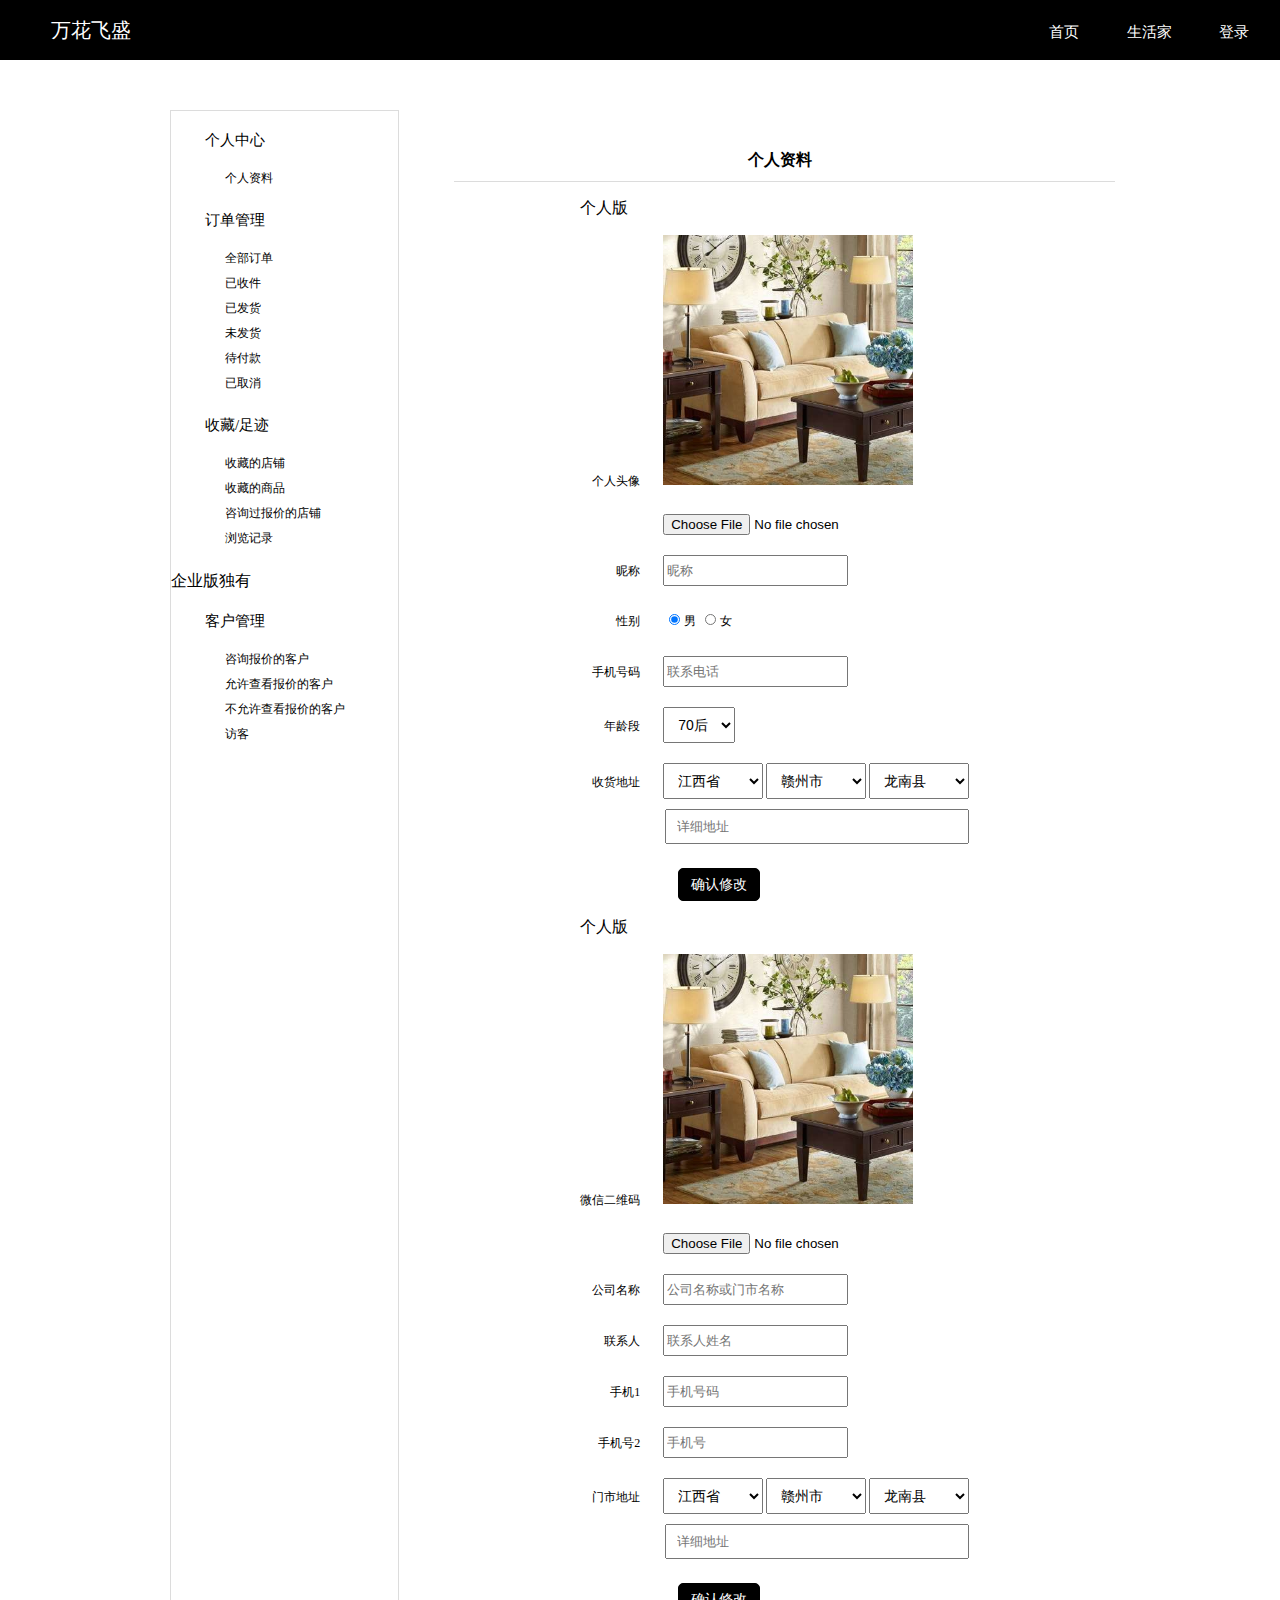
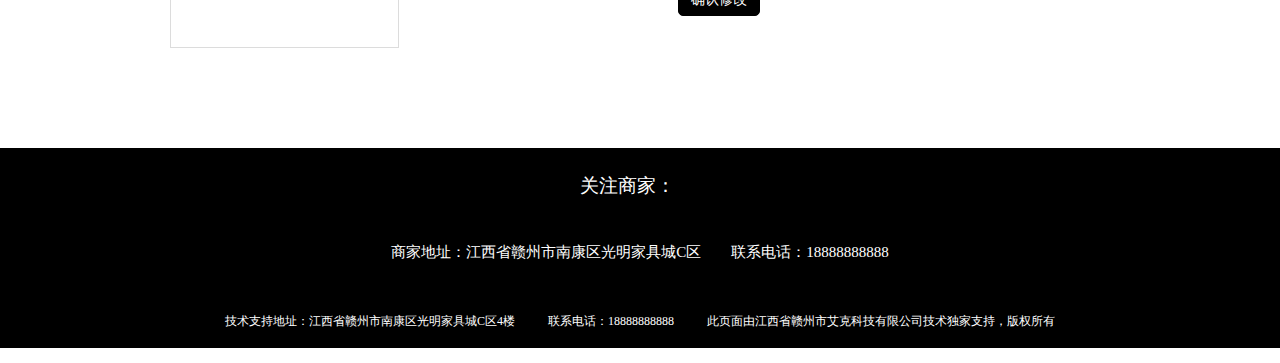
==== user.html @ 7c46bdc6 "2016-11-17.1" ====
<!doctype html>
<html>

	<head>
		<meta charset="utf-8">
		<title>用户中心</title>
		<meta name="viewport" content="width=device-width,initial-scale=1,user-scalable=0">
		<link rel="stylesheet" href="css/user.css" />
		<link rel="stylesheet" type="text/css" href="css/topBottom.css" />
		<link rel="stylesheet" href="css/iconfont.css" />
	</head>

	<body ontouchstart>
		<!--顶部导航栏-->
		<div class=" borderButtom">
			<div>
				<a href="index.html" class="">万花飞盛</a>
			</div>
			<div>
				<a href="index.html ">首页</a>
				<a href="indexLifeHome.html ">生活家</a>
				<a>登录</a>
			</div>
		</div>
		<div class="userIBox">
			<div class="userIBoxLeft">
				<div class="oneCenter">
					<p>个人中心</p>
					<ul>
						<li>
							个人资料
						</li>
					</ul>
				</div>
				<div class="ordersManage">
					<p>订单管理</p>
					<ul>
						<li class="ordersManage5">
							全部订单
						</li>
						<li class="ordersManage4">
							已收件
						</li>
						<li class="ordersManage3">
							已发货
						</li>
						<li class="ordersManage2">
							未发货
						</li>
						<li class="ordersManage1">
							待付款
						</li>
						<li class="ordersManage0">
							已取消
						</li>
					</ul>
				</div>
				<div class="collection">
					<p>收藏/足迹</p>
					<ul>
						<li class="collection1">
							收藏的店铺
						</li>
						<li class="collection2">
							收藏的商品
						</li>
						<li class="collection3">
							咨询过报价的店铺
						</li>
						<li class="collection4">
							浏览记录
						</li>
					</ul>
				</div>
				企业版独有
				<div class="customer">
					<p>客户管理</p>
					<ul>
						<li class="customer1">
							咨询报价的客户
						</li>
						<li class="customer2">
							允许查看报价的客户
						</li>
						<li class="customer3">
							不允许查看报价的客户
						</li>
						<li class="customer4">
							访客
						</li>

					</ul>
				</div>
			</div>
			<div class="userIBoxRight">
				<div>
					<!--个人中心-->
					<div class="oneCenter">
						<p>个人资料</p>
						
						<div class="">
							<p>个人版</p>
							<form action="" method="post" name="form1">
								
								<div class="">
									<span>个人头像</span>
									<img src="images/2 (11).jpg" />
									<span></span>
									<input type="file" name="选择图片" id="" value="上传头像" />
								</div>
								<p>
									<span>昵称</span>
									<input type="text" placeholder="昵称" />
								</p>
								<p >
									<span>性别</span>
									<input type="radio" value="男" id="s11" name="xb" checked="checked" style="height: 11px;line-height: 11px;" /><label for="s11">男</label>
									<input type="radio" value="女" id="s12" name="xb" style="height: 11px;line-height: 11px;" /><label for="s12">女</label>
								</p>
								<p>
									<span>手机号码</span>
									<input type="tel" name="" id="" placeholder="联系电话" />
									
								</p>
								<p>
									<span>年龄段</span>
									<select name="年龄段">
										<option value="">70后</option>
										<option value="">80后</option>
										<option value="">90后</option>
									</select>
								</p>
								<div id="city_china_val">
									<span>收货地址</span>
									<select class="province cxselect" data-value="江西省" data-first-title="选择省" disabled="disabled"></select>
									<select class="city cxselect" data-value="赣州市" data-first-title="选择市" disabled="disabled"></select>
									<select class="area cxselect" data-value="龙南县" data-first-title="选择地区" disabled="disabled"></select>
									<input type="text" name="" id="" placeholder="详细地址" />
								</div>
								<p>
									<span></span>
									<input type="submit" name="" id="" value="确认修改" />
								</p>
							</form>
						</div>
						<div class="">
							<p>个人版</p>
							<form action="" method="post">
							
								<div class="">
									<span>微信二维码</span>
									<img src="images/2 (11).jpg" />
									<span></span>
									<input type="file" name="选择图片" id="" value="上传头像" />
								</div>
								<p>
									<span>公司名称</span>
									<input type="text" name="" id="" placeholder="公司名称或门市名称"/>
								</p>
								<p>
									<span>联系人</span>
									<input type="text" name="" id="" placeholder="联系人姓名"/>
								</p>
								<p>
									<span>手机1</span>
									<input type="text" name="" id="" placeholder="手机号码"/>
								</p>
								<p>
									<span>手机号2</span>
									<input type="text" name="" id="" placeholder="手机号"/>
								</p>
								<div id="city_china_val1">
									<span>门市地址</span>
									<select class="province cxselect" data-value="江西省" data-first-title="选择省" disabled="disabled"></select>
									<select class="city cxselect" data-value="赣州市" data-first-title="选择市" disabled="disabled"></select>
									<select class="area cxselect" data-value="龙南县" data-first-title="选择地区" disabled="disabled"></select>
									<input type="text" name="" id="" placeholder="详细地址" />
								</div>
								<p>
									<span></span>
									<input type="submit" name="" id="" value="确认修改" />
								</p>
							</form>
						</div>
					</div>
					<!--个人中心END-->
					<!--订单管理-->
					<div class="ordersManage" style="display: none;">
						<ul>
							<li class="ordersManage5">全部订单</li>
							<li class="ordersManage4">已收件</li>
							<li class="ordersManage3">已发货</li>
							<li class="ordersManage2">未发货</li>
							<li class="ordersManage1">待付款</li>
							<li class="ordersManage0">已取消</li>
						</ul>
						<ul>
							<li>商品名称</li>
							<li>单价（元）</li>
							<li>数量（件）</li>
							<li>总价（元）</li>
							<li>订单形成时间</li>
							<li>交易状态</li>
						</ul>
						<ul>
							<li class="ordersManage4">
								<span>Aurora奥罗拉皮沙发多多多多多多</span>
								<span>666</span>
								<span>2</span>
								<span>1332</span>
								<span>2016.11.16</span>
								<span class="ordersManage4">已收件</span>
							</li>
							<li class="ordersManage3">
								<span>xxx餐桌椅</span>
								<span>666</span>
								<span>2</span>
								<span>1332</span>
								<span>2016.11.16</span>
								<span>已发货</span>
							</li>
							<li class="ordersManage2">
								<span>xxx餐桌椅</span>
								<span>666</span>
								<span>2</span>
								<span>1332</span>
								<span>2016.11.16</span>
								<span>未发货</span>
							</li>
							<li class="ordersManage1">
								<span>xxx餐桌椅</span>
								<span>666</span>
								<span>2</span>
								<span>1332</span>
								<span>2016.11.16</span>
								<span>未付款</span>
							</li>
							<li class="ordersManage0">
								<span>xxx餐桌椅</span>
								<span>666</span>
								<span>2</span>
								<span>1332</span>
								<span>2016.11.16</span>
								<span>已取消</span>
							</li>

						</ul>
					</div>
					<!--订单管理END-->
					<!--足迹-->
					<div class="collection" style="display: none;">
						<ul>
							<li class="collection1">收藏的店铺</li>
							<li class="collection2">收藏的商品</li>
							<li class="collection3">咨询过报价的店铺</li>
							<li class="collection4">浏览记录</li>
						</ul>
						<hr style="margin: 0 5%;" />
						<!--收藏的店铺-->
						<ul class="collection1">
							<li>
								<div>
									<img src="images/2 (11).jpg" alt="" />
									<div>
										<p>进入店铺</p>
										<p>删除</p>
									</div>
								</div>
								<p>店铺名称</p>
							</li>
							<li>
								<div>
									<img src="images/2 (11).jpg" alt="" />
									<div>
										<p>进入店铺</p>
										<p>删除</p>
									</div>
								</div>
								<p>店铺名称</p>
							</li>
							<li>
								<div>
									<img src="images/2 (11).jpg" alt="" />
									<div>
										<p>进入店铺</p>
										<p>删除</p>
									</div>
								</div>
								<p>店铺名称</p>
							</li>

						</ul>
						<ul class="collection2">
							<li>
								<div class="">
									<img src="images/2 (11).jpg" alt="" />
									<div>
										<p>进入店铺</p>
										<p>删除</p>
									</div>
								</div>
								<p>宝贝名称qqqqfasdfadfasqqqqq</p>
								<p>￥520</p>
							</li>
							<li>
								<div class="">
									<img src="images/2 (11).jpg" alt="" />
									<div>
										<p>进入店铺</p>
										<p>删除收藏</p>
									</div>
								</div>
								<p>宝贝名称qqqqfasdfadfasqqqqq</p>
								<p>￥520</p>
							</li>

						</ul>
						<ul class="collection3">
							<li>
								<div class="">
									<img src="images/2 (11).jpg" alt="" />
								</div>
								<p>客户名</p>
							</li>
							<li>
								<div class="">
									<img src="images/2 (11).jpg" alt="" />
								</div>
								<p>客户名</p>
							</li>
						</ul>
						<ul class="collection4">
							<li>
								<div class="">
									<img src="images/2 (11).jpg" alt="" />
									<div>
										<p>进入店铺</p>
										<p>收藏商品</p>
									</div>
								</div>
								<p>宝贝名称qqqqfasdfadfasqqqqq</p>
								<p>2016.11.16</p>
							</li>
							<li>
								<div class="">
									<img src="images/2 (11).jpg" alt="" />
									<div>
										<p>进入店铺</p>
										<p>收藏商品</p>
									</div>
								</div>
								<p>2016.11.16</p>
								<p>￥520</p>
							</li>
							<li>
								<div class="">
									<img src="images/2 (11).jpg" alt="" />
									<div>
										<p>进入店铺</p>
										<p>收藏商品</p>
									</div>
								</div>
								<p>2016.11.16</p>
								<p>￥520</p>
							</li>
						</ul>
					</div>
					<!--足迹END-->
					<!--客户管理-->
					<div class="customer" style="display: none;">
						<ul>
							<li class="customer1">咨询报价的客户</li>
							<li class="customer2">允许查看报价的客户</li>
							<li class="customer3">不允许查看报价的客户</li>
							<li class="customer4">访客</li>
						</ul>
						<hr style="margin: 0 5%;" />
						<!--咨询报价的客户-->
						<ul class="customer1">
							<li>
								<div>
									<img src="images/2 (11).jpg" alt="" />
									<div>
										<p>允许</p>
										<p>拒绝</p>
									</div>
								</div>
								<p>客户名称</p>
								<p>咨询时间</p>
							</li>
							<li>
								<div>
									<img src="images/2 (11).jpg" alt="" />
									<div>
										<p>允许</p>
										<p>拒绝</p>
									</div>
								</div>
								<p>客户名称</p>
								<p>咨询时间</p>
							</li>
							<li>
								<div>
									<img src="images/2 (11).jpg" alt="" />
									<div>
										<p>允许</p>
										<p>拒绝</p>
									</div>
								</div>
								<p>客户名称</p>
								<p>咨询时间</p>
							</li>
						</ul>
						<!--允许查看报价的客户-->
						<ul class="customer2">
							<li>
								<div>
									<img src="images/2 (11).jpg" alt="" />
									<div>
										<p>允许+1</p>
										<p>允许-1</p>
									</div>
								</div>
								<p>客户名称</p>
								<p>允许时间</p>
							</li>
							<li>
								<div>
									<img src="images/2 (11).jpg" alt="" />
									<div>
										<p>允许+1</p>
										<p>允许-1</p>
									</div>
								</div>
								<p>客户名称</p>
								<p>允许时间</p>
							</li>
							<li>
								<div>
									<img src="images/2 (11).jpg" alt="" />
									<div>
										<p>允许+1</p>
										<p>允许-1</p>
									</div>
								</div>
								<p>客户名称</p>
								<p>允许时间</p>
							</li>
						</ul>
						<!--不允许查看报价的客户-->
						<ul class="customer3">
							<li>
								<div>
									<img src="images/2 (11).jpg" alt="" />
									<div>
										<p>允许</p>
									</div>
								</div>
								<p>客户名称</p>
								<p>不允许时间</p>
							</li>
							<li>
								<div>
									<img src="images/2 (11).jpg" alt="" />
									<div>
										<p>允许</p>
									</div>
								</div>
								<p>客户名称</p>
								<p>不允许时间</p>
							</li>
							<li>
								<div>
									<img src="images/2 (11).jpg" alt="" />
									<div>
										<p>允许</p>
									</div>
								</div>
								<p>客户名称</p>
								<p>不允许时间</p>
							</li>
						</ul>
						<ul class="customer4">
							<li>
								<div>
									<img src="images/2 (11).jpg" alt="" />
								</div>
								<p>客户名称</p>
								<p>访问时间</p>
							</li>
						</ul>
					</div>
					<!--客户管理-->
				</div>
			</div>
		</div>
		<!--弹出-->
		<div class="panel-default2">
			<div class="">
				<p>联系人：xxx</p>
				<p>电话：18888888888</p>
				<img src="images/erweima.png" />
			</div>
		</div>

		<!--预留底部信息-->
		<div class="obligate">

			<div class="">
				关注商家：<span class="panel-default1 iconfont">&#xe63a;</span>
			</div>
			<div class="">
				商家地址：江西省赣州市南康区光明家具城C区<span>联系电话：18888888888</span>
			</div>
			<div class="">
				技术支持地址：江西省赣州市南康区光明家具城C区4楼
				<span>联系电话：18888888888</span>
				<span>
					此页面由江西省赣州市艾克科技有限公司技术独家支持，版权所有
				</span>
			</div>
		</div>
		<script type="text/javascript" src="js/jquery-3.1.0.min.js"></script>
		<script src="js/user.js" type="text/javascript" charset="utf-8"></script>
		<script src="js/jquery.cxselect.min.js" type="text/javascript" charset="utf-8"></script>
		<script>
			$.cxSelect.defaults.url = 'js/cityData.min.json';
			
			$('#city_china').cxSelect({
				selects: ['province', 'city', 'area']
			});
			
			$('#city_china_val,#city_china_val1').cxSelect({
				selects: ['province', 'city', 'area'],
				nodata: 'none'
			});
		</script>
	</body>

</html>
---- css/user.css ----
.userIBox{
	width: 1000px;
	margin: 50px auto;
	display: flex;
	min-height: 300px;
}
/*左侧*/
.userIBox div.userIBoxLeft{
	flex: 1;
	border: 1px solid gainsboro;
	margin: 0 30px;
}
.userIBox div.userIBoxLeft div{
	width: 70%;
	margin: 20px 15%;
}
.userIBox div.userIBoxLeft div p{
	font-size: 15px;
}
.userIBox div.userIBoxLeft div ul{
	padding-left: 20px;
}
.userIBox div.userIBoxLeft div ul li{
	list-style-type: none;
	cursor: default;
	line-height: 25px;
	height: 25px;
	font-size: 12px;
}

.userIBox div.userIBoxLeft div ul li a{
	color: #000000;
}
/*左侧END*/
/*右侧*/
.userIBox div.userIBoxRight{
	flex: 3;
	padding: 20px 15px;
}

/*个人中心*/
.userIBox div.userIBoxRight .oneCenter{
	margin-top: 20px;
}
.userIBox div.userIBoxRight .oneCenter>p{
	margin: 10px;
	border-bottom: 1px solid gainsboro;
	padding-bottom: 10px;
	text-align: center;
	font-weight: bold;
	padding-right: 10px;
}
.userIBox div.userIBoxRight .oneCenter>div{
	width: 60%;
	margin:0 auto;
}
.userIBox div.userIBoxRight .oneCenter>div form{
	width: 100%;
}
.userIBox div.userIBoxRight .oneCenter>div form>div:nth-of-type(1){
	margin: 0;
	font-size: 12px;
}
.userIBox div.userIBoxRight .oneCenter>div form>div:nth-of-type(1) input{
	margin-top: 20px;
	
}
.userIBox div.userIBoxRight .oneCenter>div form>div:nth-of-type(1) img{
	width: 250px;
	height: 250px;
	margin: 0 auto;
}
.userIBox div.userIBoxRight .oneCenter>div form>p{
	font-size: 12px;
	line-height: 30px;
	margin-top: 20px;
}
.userIBox div.userIBoxRight .oneCenter>div form>p span,
.userIBox div.userIBoxRight .oneCenter>div form>div span{
	display: inline-block;
	width: 60px;
	line-height: 25px;
	height: 25px;
	margin-right: 20px;
	text-align: right;
}
.userIBox div.userIBoxRight .oneCenter>div form>p input{
	height: 25px;
	line-height: 25px;
}

.userIBox div.userIBoxRight .oneCenter>div form>p label{
	line-height: 12px !important;
	height: 12px !;
	font-size: 12px;
}
.userIBox div.userIBoxRight .oneCenter>div form>p select,
.userIBox div.userIBoxRight .oneCenter>div form>#city_china_val select,
.userIBox div.userIBoxRight .oneCenter>div form>#city_china_val1 select{
	padding: 8px 10px;
	font-size: 14px;
}
.userIBox div.userIBoxRight .oneCenter>div form>p select option{
	padding: 8px 10px;
	font-size: 15px;	
}
.userIBox div.userIBoxRight .oneCenter>div form>p:nth-of-type(5) input{
	padding: 3px 12px;
	height: auto;
	font-size: 14px;
	border-radius: 5px;
	margin-left: 15px;
	text-align: center;
	background-color: #000000;
	border: 1px solid #000000;
	color: white;
}
.userIBox div.userIBoxRight .oneCenter>div form>#city_china_val,
.userIBox div.userIBoxRight .oneCenter>div form>#city_china_val1{
	font-size: 12px;
	margin-top: 20px;
}
.userIBox div.userIBoxRight .oneCenter>div form>#city_china_val select,
.userIBox div.userIBoxRight .oneCenter>div form>#city_china_val1 select{
	width: 100px;
}
.userIBox div.userIBoxRight .oneCenter>div form>#city_china_val input,
.userIBox div.userIBoxRight .oneCenter>div form>#city_china_val1 input{
	margin-left: 85px;
	margin-top: 10px;
	padding: 8px 10px;
	width: 280px;
}
/*个人中心END*/
/*订单管理管理*/
.userIBox div.userIBoxRight .ordersManage{
	
}
.userIBox div.userIBoxRight .ordersManage ul{
	margin: 20px 0;
	padding: 0;
}
.userIBox div.userIBoxRight .ordersManage ul li{
	list-style-type: none;
	display: inline-block;
	padding: 10px 11px;
	border: 1px solid rgba(0,0,0,0);
	border-radius:5px ;
	margin-right: 15px;
	font-size: 15px;
	cursor: default;
}
.userIBox div.userIBoxRight .ordersManage ul li a{
	color: #000000;
}
.userIBox div.userIBoxRight .ordersManage ul:nth-of-type(2){
	background-color: #000000;
	color: white;
	padding: 5px;
}
.userIBox div.userIBoxRight .ordersManage ul:nth-of-type(2) li{
	border: none;
	padding: 8px 2px;
	margin: 0;
}
.userIBox div.userIBoxRight .ordersManage ul:nth-of-type(2) li:nth-of-type(1),
.userIBox div.userIBoxRight .ordersManage ul:nth-of-type(3) li span:nth-last-child(6){
	width: 170px;
}
.userIBox div.userIBoxRight .ordersManage ul:nth-of-type(2) li:nth-of-type(2),
.userIBox div.userIBoxRight .ordersManage ul:nth-of-type(2) li:nth-of-type(3),
.userIBox div.userIBoxRight .ordersManage ul:nth-of-type(2) li:nth-of-type(4),
.userIBox div.userIBoxRight .ordersManage ul:nth-of-type(3) li span:nth-of-type(2),
.userIBox div.userIBoxRight .ordersManage ul:nth-of-type(3) li span:nth-of-type(3),
.userIBox div.userIBoxRight .ordersManage ul:nth-of-type(3) li span:nth-of-type(4){
	width: 80px;
}
.userIBox div.userIBoxRight .ordersManage ul:nth-of-type(2) li:nth-of-type(5),
.userIBox div.userIBoxRight .ordersManage ul:nth-of-type(3) li span:nth-of-type(5){
	width: 100px;
}
.userIBox div.userIBoxRight .ordersManage ul:nth-of-type(3){
	padding: 0 2px;
}
.userIBox div.userIBoxRight .ordersManage ul:nth-of-type(3) li{
	padding: 15px 5px;
	width: 100%;
	border-bottom: 1px solid gainsboro;
}
.userIBox div.userIBoxRight .ordersManage ul:nth-of-type(3) li span{
	display: inline-block;
	padding: 8px 2px;
	line-height: 20px;
	text-align: center;
}
.ordersManageLiAdd{
	background-color: #000000;
	color: white;
}
/*订单管理管理END*/
/*足迹、客户管理*/
.userIBox div.userIBoxRight .collection ul:nth-of-type(1) li,
.userIBox div.userIBoxRight .customer ul:nth-of-type(1) li{
	list-style-type: none;
	display: inline-block;
	padding: 10px 11px;
	border: 1px solid rgba(0,0,0,0);
	border-radius:5px ;
	margin-right: 15px;
	font-size: 15px;
	width: auto;
	margin-bottom: 0;
	cursor: default;
}
.userIBox div.userIBoxRight .collection ul li,
.userIBox div.userIBoxRight .customer ul li{
	width:170px;
	overflow: hidden;
	display: inline-block;
	list-style-type: none;
	border:1px solid rgba(0,0,0,0);
	margin-bottom: 20px;
	margin-right: 30px;
}
.userIBox div.userIBoxRight .collection ul li:hover,
.userIBox div.userIBoxRight .customer ul li:hover{
	border: 1px solid gainsboro;
}
.userIBox div.userIBoxRight .collection ul li div img,
.userIBox div.userIBoxRight .customer ul li div img{
	width: 100%;
}
.userIBox div.userIBoxRight .collection ul li:hover div div,
.userIBox div.userIBoxRight .customer ul li:hover div div{
	display: flex;
}
.userIBox div.userIBoxRight .collection ul li div div,
.userIBox div.userIBoxRight .customer ul li div div{
	display: flex;
	height: 22px;
	line-height: 22px;
	font-size: 15px;
	margin-top:-26px ;
	padding: 2px 0;
	text-align: center;
	display: none;
}
.userIBox div.userIBoxRight .collection ul li div div p,
.userIBox div.userIBoxRight .customer ul li div div p{
	flex: 1;
	
	padding: 0;
	margin: 0;
	border: 2px solid rgba(0,0,0,0);
	border-bottom: none;
}
.userIBox div.userIBoxRight .collection ul li div div p:nth-of-type(1),
.userIBox div.userIBoxRight .customer ul li div div p:nth-of-type(1){
	background-color: black;
	cursor: pointer;
	color: white;
}
.userIBox div.userIBoxRight .collection ul li div div p:nth-of-type(2),
.userIBox div.userIBoxRight .customer ul li div div p:nth-of-type(2){
	background-color: gainsboro;
	color: #3E3E3E;
	cursor: default;
}
.userIBox div.userIBoxRight .collection ul li p,
.userIBox div.userIBoxRight .customer ul li p{
	padding:0 2px;
	margin-top: 2px;
	margin-bottom: 5px;
	text-align: center;
	white-space:nowrap;
	text-overflow: ellipsis;
}
.userIBox div.userIBoxRight .collection ul li p:nth-of-type(2),
.userIBox div.userIBoxRight .customer ul li p:nth-of-type(2){
	font-weight: bold;
}
/*足迹、客户管理END*/
/*右侧END*/
---- css/topBottom.css ----
/*顶部导航栏*/
body{
	margin: 0;
	padding: 0;
}
a{
	text-decoration:none ;
}
a:hover{
	text-decoration: none;
}
.borderButtom {
	padding: 0 20px;
	height: 60px;
	font-style: normal;
	background-color: #000000;
	color: white;
}
.borderButtom div{
	height: 60px;
	line-height: 60px;
}
.borderButtom div a{
	min-width: 50px;
	padding: 10px 10px;
	font-size: 15px;
	color: white;
	margin-left:20px;
	border: 1px solid rgba(0,0,0,0);
}
.borderButtom div a:hover{
	border: 1px solid white;
	color: white;
}
.borderButtom>div:nth-of-type(1){
	float: left;
	font-family:"microsoft yahei" ;
}
.borderButtom>div:nth-of-type(1) a{
	font-size: 20px;
}
.borderButtom>div:nth-of-type(2){
	float: right;
	font-size: 22px;
}
/*弹出框*/
 .panel-default2{
 	display: none;
	width: 100vw;
	height: 100vh;
	position: fixed;
	top: 0;
	background-color: rgba(130,130,130,0.5);
}
.panel-default2 div{
	border: 1px solid gainsboro;
	display: none;
	background-color: white;
	width: 350px;
	height: 370px;
	margin: 15% auto;
}
.panel-default2 div img{
	margin: 0 20%;
	width: 60%;
}
.panel-default2 div p{
	font-size:20px ;
	padding:0 10%;
	padding-top: 10px;
	margin-bottom: 10px;
	text-align: center;
}
.panel-default2 div:nth-of-type(2) p{
	padding: 20px 0;
}
.panel-default2 div:nth-of-type(3).advice{
	width: 600px;
	height: 470px;
	margin: 10% auto;
}
.panel-default2 div:nth-of-type(3).advice>p{
	font-weight: bold;
	font-size: 20px;
	background-color:#337ab7;
	color: white;
	border-bottom: 1px solid gainsboro;
	padding: 15px 0;
}
.panel-default2 div:nth-of-type(3).advice>form{
	margin: 0 100px;
}
.panel-default2 div:nth-of-type(3).advice>form p{
	text-align: left;
	padding-left: 10px;
	margin: 15px 0;
}
.panel-default2 div:nth-of-type(3).advice>form input.inputTe{
	width: 89%;
	height: 50px;
	margin-left: 10px;
}
.panel-default2 div:nth-of-type(3).advice>form input:submit{
	background-color: #009AD6;
}
/*底部预留*/
.obligate{
	margin-top: 100px;
	height: 200px;
	background-color: #000000;
	width: 100%;
	color: white;
}
.obligate div{
	margin: 0px auto;
	height: 50px;
	margin-top: 20px;
	text-align: center;

}
.obligate div span{
	margin-left: 30px;
}


.obligate div:nth-of-type(1){
	padding-top: 25px;
	font-size: 19px;
}
.obligate div:nth-of-type(1) span{
	font-size: 20px;
	margin-left: 10px;
}
.obligate div:nth-of-type(2){
	font-size: 15px;
}
.obligate div:nth-of-type(3){
	font-size: 12px;
}
---- css/iconfont.css ----
@font-face {
  font-family: 'iconfont';  /* project id："181283" */
  src: url('//at.alicdn.com/t/font_9pqq9maihgfx0f6r.eot');
  src: url('//at.alicdn.com/t/font_9pqq9maihgfx0f6r.eot') format('embedded-opentype'),
  url('//at.alicdn.com/t/font_9pqq9maihgfx0f6r.woff') format('woff'),
  url('//at.alicdn.com/t/font_9pqq9maihgfx0f6r.ttf') format('truetype'),
  url('//at.alicdn.com/t/font_9pqq9maihgfx0f6r.svg#iconfont') format('svg');
}
                    
.iconfont {
	font-family: "iconfont";
	font-size: 22px;
	font-style: normal;
	
}
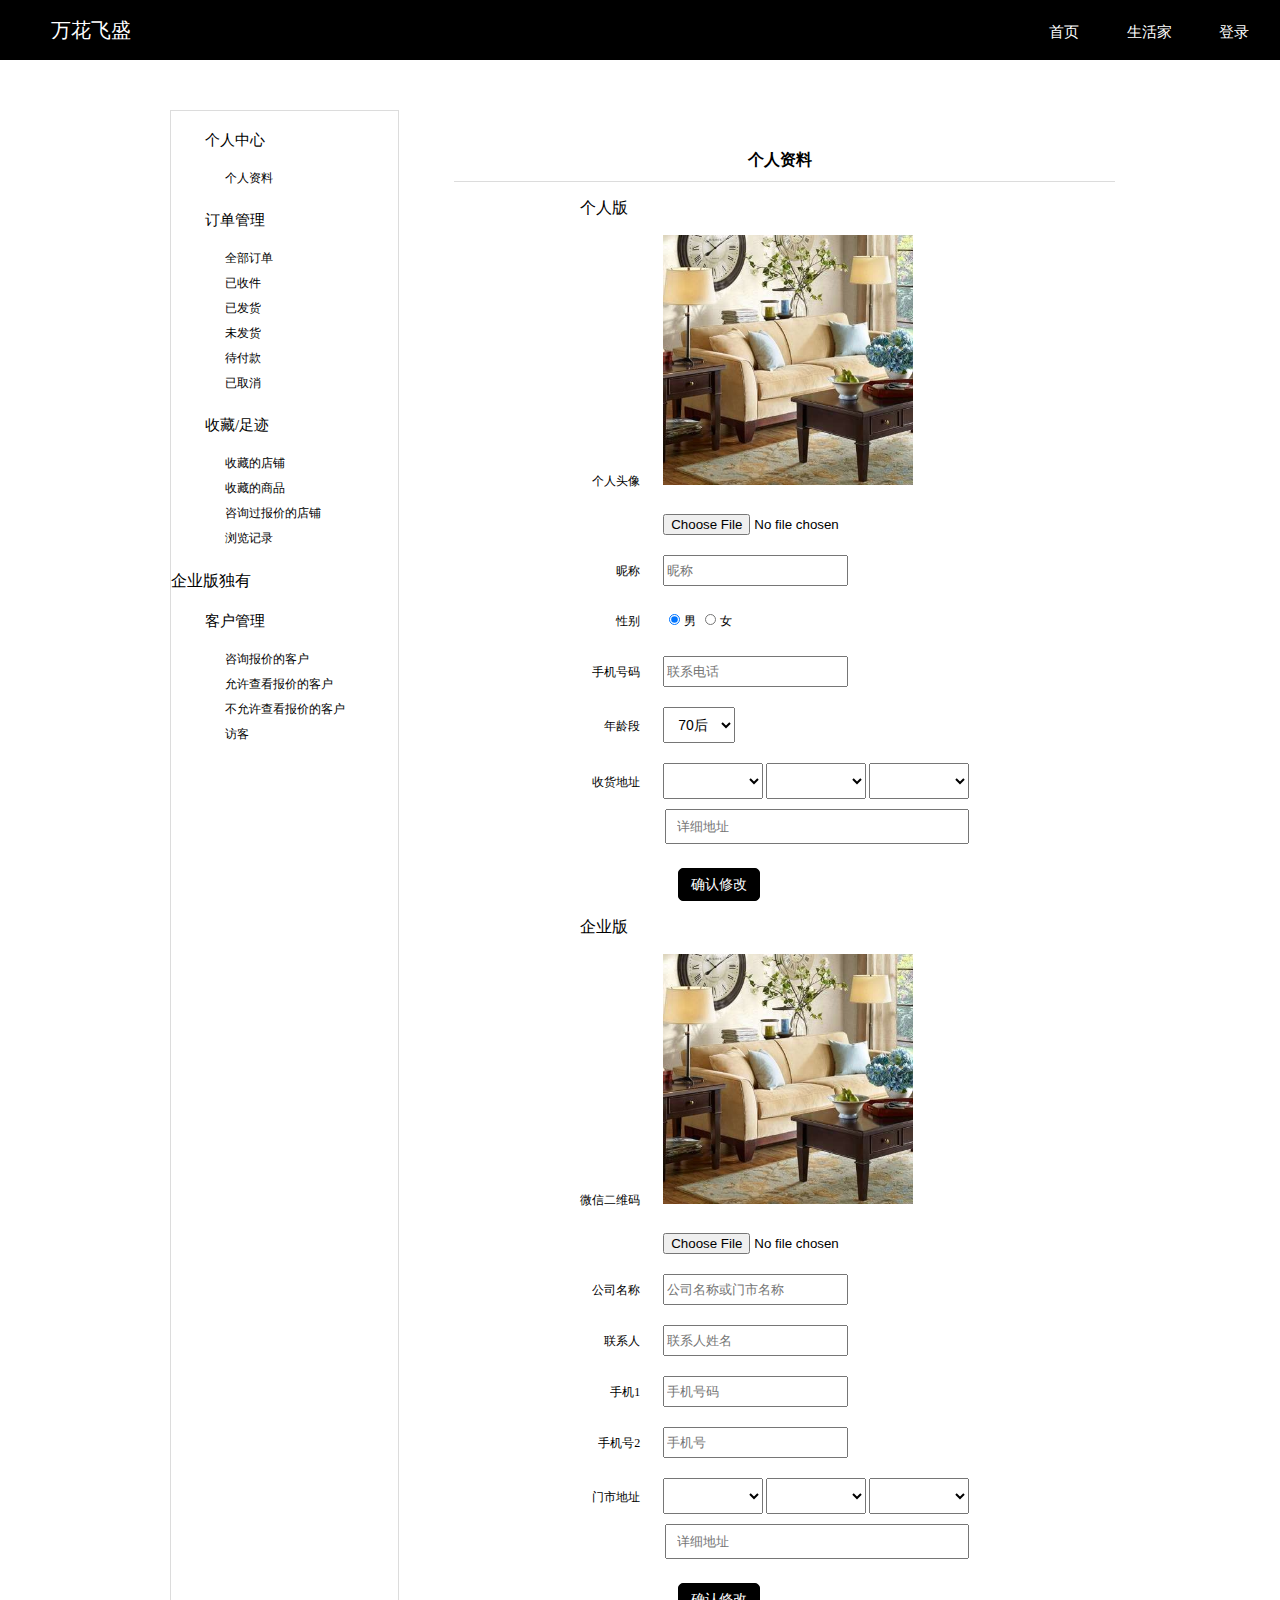
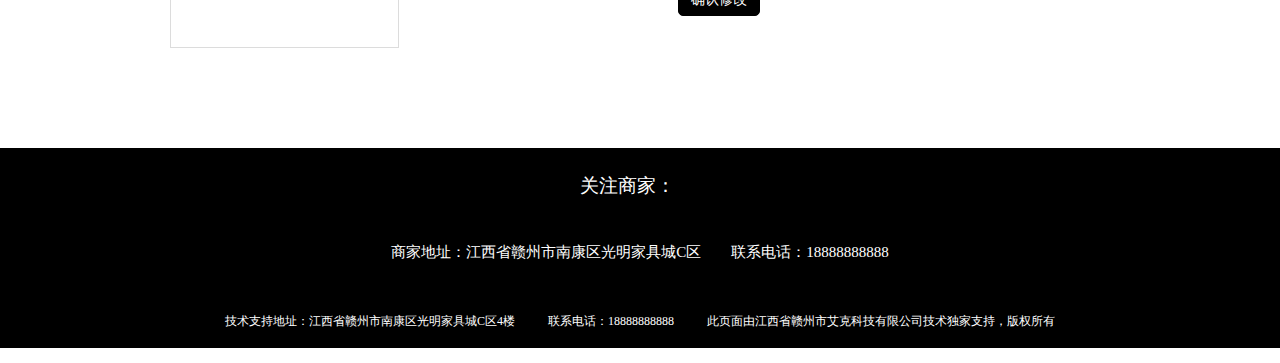
==== commit c48e993a: "2016-11-19.1" ====
--- a/user.html
+++ b/user.html
@@ -132,9 +132,9 @@
 								</p>
 								<div id="city_china_val">
 									<span>收货地址</span>
-									<select class="province cxselect" data-value="江西省" data-first-title="选择省" disabled="disabled"></select>
-									<select class="city cxselect" data-value="赣州市" data-first-title="选择市" disabled="disabled"></select>
-									<select class="area cxselect" data-value="龙南县" data-first-title="选择地区" disabled="disabled"></select>
+									<select id="sheng" onclick="shishuchu()" ></select>
+									<select id="shi" onclick="xianshuchu()" ></select>
+									<select id="xian" ></select>
 									<input type="text" name="" id="" placeholder="详细地址" />
 								</div>
 								<p>
@@ -144,7 +144,7 @@
 							</form>
 						</div>
 						<div class="">
-							<p>个人版</p>
+							<p>企业版</p>
 							<form action="" method="post">
 							
 								<div class="">
@@ -171,9 +171,9 @@
 								</p>
 								<div id="city_china_val1">
 									<span>门市地址</span>
-									<select class="province cxselect" data-value="江西省" data-first-title="选择省" disabled="disabled"></select>
-									<select class="city cxselect" data-value="赣州市" data-first-title="选择市" disabled="disabled"></select>
-									<select class="area cxselect" data-value="龙南县" data-first-title="选择地区" disabled="disabled"></select>
+									<select id="sheng" onclick="shishuchu()" ></select>
+									<select id="shi" onclick="xianshuchu()" ></select>
+									<select id="xian" ></select>
 									<input type="text" name="" id="" placeholder="详细地址" />
 								</div>
 								<p>
@@ -522,19 +522,8 @@
 		</div>
 		<script type="text/javascript" src="js/jquery-3.1.0.min.js"></script>
 		<script src="js/user.js" type="text/javascript" charset="utf-8"></script>
-		<script src="js/jquery.cxselect.min.js" type="text/javascript" charset="utf-8"></script>
-		<script>
-			$.cxSelect.defaults.url = 'js/cityData.min.json';
-			
-			$('#city_china').cxSelect({
-				selects: ['province', 'city', 'area']
-			});
-			
-			$('#city_china_val,#city_china_val1').cxSelect({
-				selects: ['province', 'city', 'area'],
-				nodata: 'none'
-			});
-		</script>
+		<script src="js/shengShiJiLian.js" type="text/javascript" charset="utf-8"></script>
+	
 	</body>
 
 </html>